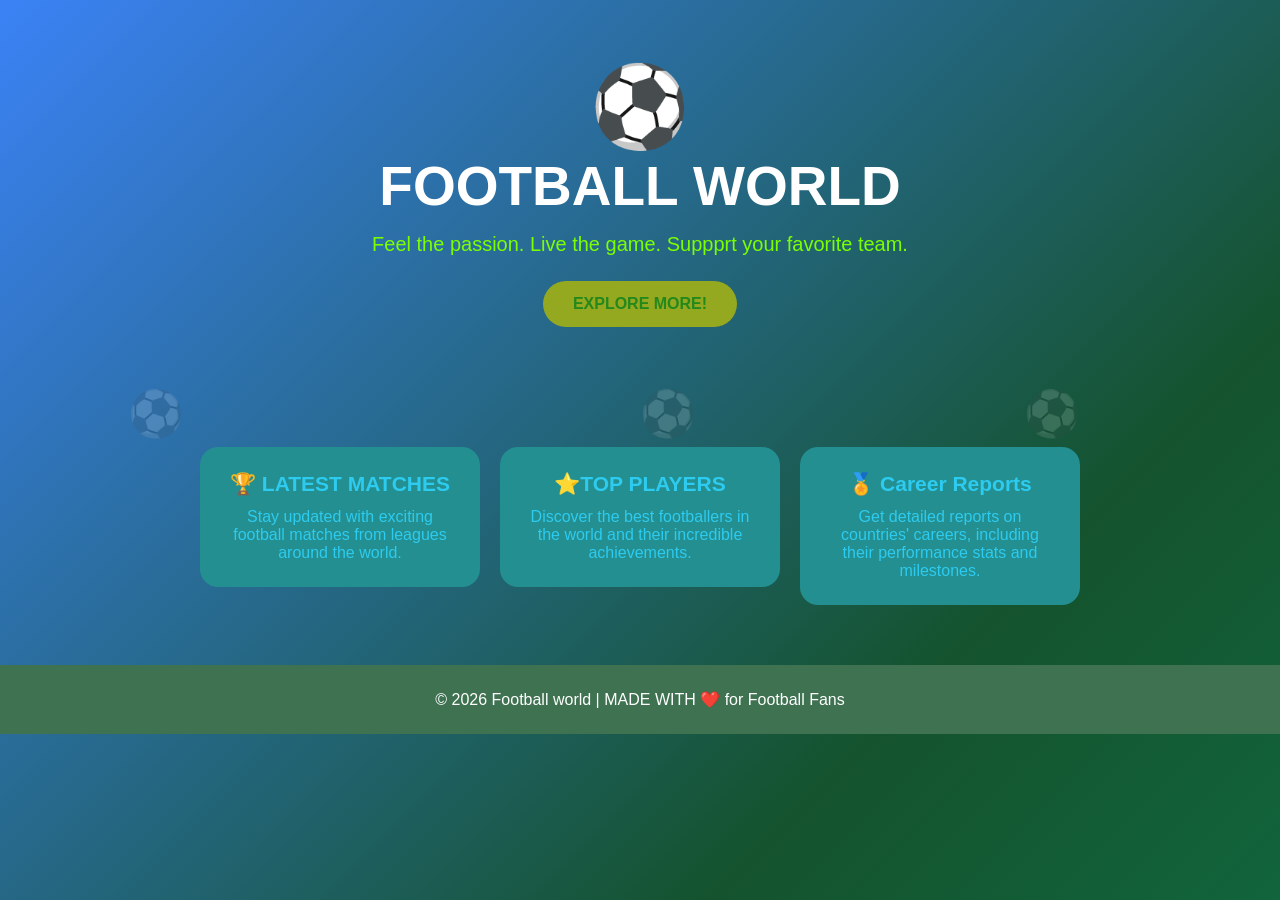
==== index.html @ c0e40a4b "Explore button working" ====
<!doctype html>
<html lang="en">
  <head>
    <meta charset="UTF-8" />
    <meta name="viewport" content="width=device-width, initial-scale=1.0" />
    <title>Football World</title>
    <link rel="stylesheet" href="styles.css" />
  </head>

  <body>
    <header>
      <div class="ball">⚽</div>
      <h1>FOOTBALL WORLD</h1>
      <p>Feel the passion. Live the game. Suppprt your favorite team.</p>
      <a href="#matches" class="btn">EXPLORE MORE!</a> 
    </header>
<div class="football football1">⚽</div>
<div class="football football2">⚽</div>
<div class="football football3">⚽</div>
    <section class="cards" id="matches">
      <div class="cards">
        <a href="matches.html" class="card-link">
          <div class="card">
            <h2>🏆 LATEST MATCHES</h2>
            <p>
              Stay updated with exciting football matches from leagues around
              the world.
            </p>
          </div>
        </a>

        <a href="players.html" class="card-link">
            <div class="card">
                <h2>⭐TOP PLAYERS</h2>
                <p>
                    Discover the best footballers in the world and their incredible
                    achievements.
                </p>
            </div>
        </a>

        <a href="scores.html" class="card-link">
            <div class="card">
                <h2>🏅 Career Reports</h2>
                <p>
                    Get detailed reports on countries' careers, including their
                    performance stats and milestones.
                </p>
            </div>
        </a>
      </div>
    </section>

    <footer>
      <p>© 2026 Football world | MADE WITH ❤️ for Football Fans</p>
    </footer>
  </body>
</html>
---- styles.css ----
*{
    margin: 0;
    padding: 0;
    box-sizing: border-box;
    font-family: Arial, Helvetica, sans-serif;
}        

body{
   
    color:#fff;
    overflow-x:hidden;

    background:linear-gradient(
        -45deg,
        #1e3c72,
        #2a5298,
        #0f2027,
        #0b8457,
        #14532d,
        #3b82f6
    ) ;
    background-size: 400% 400%;

    animation: gradientBG 15s ease infinite;
}

header{
    text-align:center;
    padding:60px 20px;

}

header h1{
    font-size:55px;
    animation:fadeDown 1.2s ease;

}

header p{
    margin-top:15px;
    font-size:20px;
    color:#7bff00;
    animation:fadeUp 1.5s ease;

}

.btn{
    display:inline-block;
    margin-top: 25px;
    padding:14px 30px;
    background:#94a820;
    color:#24881b;
    text-decoration:none;
    border-radius:30px;
    font-weight:bold;
    transition:.3s;

}

.btn:hover{
    transform:scale(1.08);
    background: #ffd700;

}

.ball{
    font-size: 80px;
    text-align: center;
    animation: bounce 2s infinite;
}

section{
    padding: 60px 20px;

}

.cards{
    display:flex;
    flex-wrap: wrap;
    justify-content: center;
    gap: 20px;
}

.card{
    width:280px;
    background:rgb(36, 143, 145);
    backdrop-filter:blur(6px);
    border-radius: 18px;
    padding:25px;
    transition:.4s ease;


}
.card:hover{
    transform:translateY(-10px) scale(1.05);
    background: rgba(48, 78, 209, 0.888);
    box-shadow: 0 15px 30px rgba(0, 0, 0, 0.2);

}
.card h2{
    margin-bottom:12px;
    font-size: 21px;
}

footer{
    text-align: center;
    padding:25px;
    background: #3e7251;

}

a {
    text-decoration: none;
    color: rgb(45, 203, 239);
}
body{
    text-align: center;
}
 .match-card{
    background:rgba(21, 88, 117, 0.75);
    backdrop-filter: blur(10px);
    border: 1px solid #071c54;
    border-radius: 15px;
    padding: 20px;
    margin: 25px auto;
    width: 90%;
    max-width: 900px;
    transition: transform 0.3s ease, box-shadow 0.3s ease;
 }

 .match-card:hover{
    transform: translateY(-10px);
    box-shadow: 0 10px 20px rgba(0, 0, 0, 0.2);
 }

 .football{
    position:fixed;
    font-size: 45px;
    opacity: .15;
    z-index: -1;
    animation:float 18s linear infinite;
 }

 .football1{
    left: 10%;
 }
    .football2{
        left: 50%;
        animation-delay: 6s;
    }

    .football3{
        left: 80%;
        animation-delay: 12s;
    }

    .teams{
        display: flex;
        justify-content: space-between;
        align-items: center;
        gap: 15px;
        margin-top: 15px;
    }
    .team{
        display: flex;
        align-items: center;
        gap: 10px;
    }

    .team h2{
        margin: 0;
        font-size: 28px;
    }
    .flag{
        width: 50px;
        height: 35px;
        object-fit: contain;
        border-radius: 5px;
    }
    .score{
        font-size: 30px;
        font-weight: bold;
        color: #ffd700;
    }


@keyframes float{
    from{
        top: 110%;
        transform: rotate(0deg);
    }
    to{
        top: -20%;
        transform: rotate(360deg);
    }
}

@keyframes bounce{
    0%,100%{
        transform: translateY(0);

    }
    50%{
        transform:translateY(-20px);

    }
}

@keyframes fadeDown{
    from{
        opacity: 0;
        transform:translateY(-40px);
        }
    to{
        opacity: 1;
        transform: translateY(0)
    }
}

@keyframes gradientBG{
    0%{
        background-position: 0% 50%;
    }
    50%{
        background-position: 100% 50%;
    }
    100%{
        background-position: 0% 50%;
    }
}
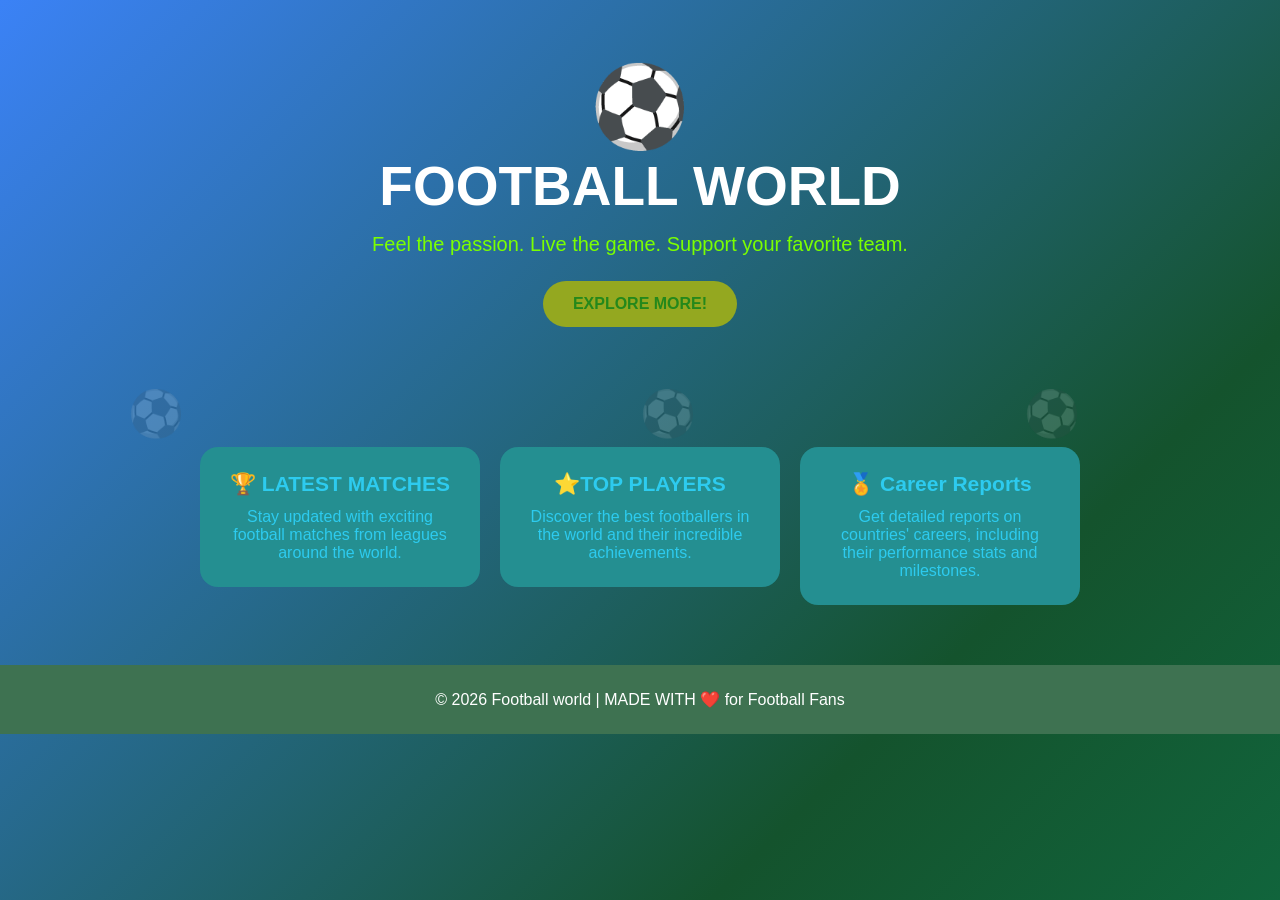
==== commit 7c85e3a4: "All PLAYER'S CARD MADEE" ====
--- a/index.html
+++ b/index.html
@@ -1,6 +1,7 @@
 <!doctype html>
 <html lang="en">
   <head>
+    <link rel="icon" href="MAIN ICON/icon.jpg">
     <meta charset="UTF-8" />
     <meta name="viewport" content="width=device-width, initial-scale=1.0" />
     <title>Football World</title>
@@ -11,13 +12,13 @@
     <header>
       <div class="ball">⚽</div>
       <h1>FOOTBALL WORLD</h1>
-      <p>Feel the passion. Live the game. Suppprt your favorite team.</p>
+      <p>Feel the passion. Live the game. Support your favorite team.</p>
       <a href="#matches" class="btn">EXPLORE MORE!</a> 
     </header>
 <div class="football football1">⚽</div>
 <div class="football football2">⚽</div>
 <div class="football football3">⚽</div>
-    <section class="cards" id="matches">
+    <section id="matches">
       <div class="cards">
         <a href="matches.html" class="card-link">
           <div class="card">
--- a/styles.css
+++ b/styles.css
@@ -1,3 +1,20 @@
+.logo{
+    width: 120px;
+    height: 120px;
+    object-fit: cover;
+    border-radius: 50%;
+    border: 4px solid gold;
+    box-shadow:0 0 20px gold;
+    margin-bottom: 20px;
+    transition: 0.3s ease;
+}
+.logo:hover{
+    transform:scale(1.1) rotate(5deg);
+}
+
+
+
+
 *{
     margin: 0;
     padding: 0;
@@ -183,6 +200,99 @@
         color: #ffd700;
     }
 
+    .player-card{
+        background: linear-gradient(
+            135deg,
+            rgba(36, 143, 145, 0.75),
+            rgba(123, 209, 48, 0.888),
+            rgba(21, 88, 117, 0.75)
+        );
+        backdrop-filter: blur(10px);
+        border: 1px solid #071c54;
+        border-radius: 15px;
+        padding: 20px;
+        margin: 25px auto;
+        width: 90%;
+        max-width: 600px;
+        transition: transform 0.3s ease, box-shadow 0.3s ease;
+    }
+.player-card p{
+    font-size: 20px;
+    animation: gradientBG 15s ease infinite;
+    background:linear-gradient(
+        -45deg,
+        #1e3c72,
+        #2a5298,
+        #0f2027,
+        #0b8457,
+        #14532d,
+        #1b9b93
+    ) ;
+}
+    .player-card:hover{
+        transform: translateY(-10px);
+        box-shadow: 0 10px 20px rgba(0, 0, 0, 0.2);
+    }
+    .player-card img{
+        width: 100px;
+        height: 100px;
+        object-fit: cover;
+        border-radius: 50%;
+        margin-bottom: 15px;
+    }
+
+    .player-card h2{
+        margin-bottom: 12px;
+        font-size: 24px;
+        background:linear-gradient(
+            90deg,
+            #ff0000,
+            #ff7f00,
+            #180c36,
+            #00ff00,
+            #0000ff,
+            #4b0082,
+            #391951
+        );
+          background-size: 400% 400%;
+
+    animation: gradientBG 15s ease infinite;
+ }
+ .player-name{
+    display: flex;
+    justify-content: center;
+    align-items: center;
+    gap: 10px;
+ }
+ .player-header{
+    display: flex;
+    align-items: center;
+    justify-content: space-between;
+ }
+ .flag{
+    width: 35px;
+    height: 25px;
+    vertical-align: middle;
+    margin-right: 10px;
+ }
+ .jersey{
+    background-color: #ffd700;
+    color: #000;
+    padding: 6px 12px;
+    border-radius: 20px;
+    font-weight: bold;
+ }
+
+ .player-info{
+    margin-top: 20px;
+ }
+ .player-info p{
+    margin: 8px 0;
+    font-size: 20px;
+    color:
+     #a5c200;
+
+ }
 
 @keyframes float{
     from{
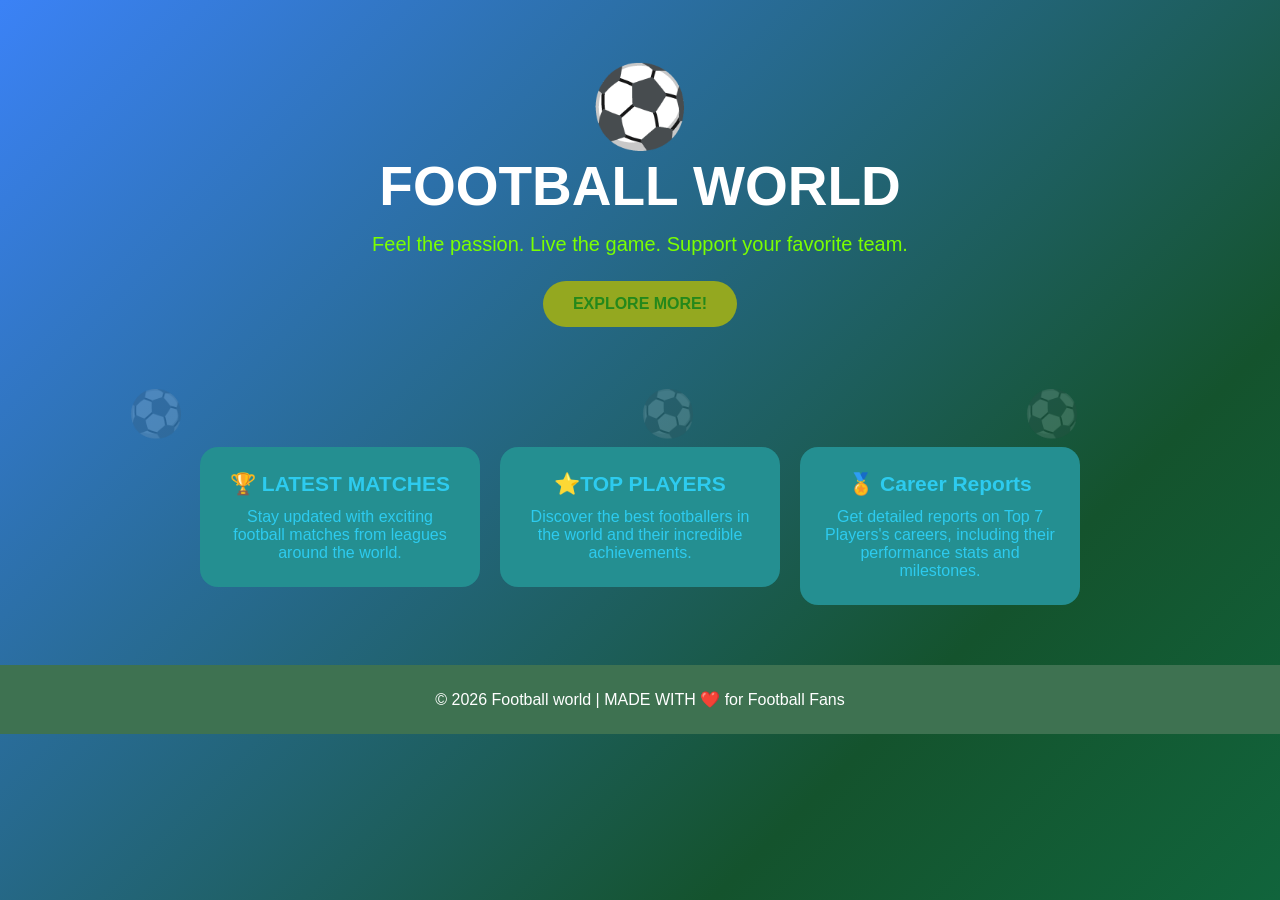
==== commit 9e20d3ab: "correcion" ====
--- a/index.html
+++ b/index.html
@@ -44,7 +44,7 @@
             <div class="card">
                 <h2>🏅 Career Reports</h2>
                 <p>
-                    Get detailed reports on countries' careers, including their
+                    Get detailed reports on Top 7 Players's careers, including their
                     performance stats and milestones.
                 </p>
             </div>
--- a/styles.css
+++ b/styles.css
@@ -223,8 +223,7 @@
         -45deg,
         #1e3c72,
         #2a5298,
-        #0f2027,
-        #0b8457,
+        #1d536a,
         #14532d,
         #1b9b93
     ) ;
@@ -236,9 +235,8 @@
     .player-card img{
         width: 100px;
         height: 100px;
-        object-fit: cover;
         border-radius: 50%;
-        margin-bottom: 15px;
+        
     }
 
     .player-card h2{
@@ -258,6 +256,12 @@
 
     animation: gradientBG 15s ease infinite;
  }
+ .player-image{
+    width: 120px;
+    height: 120Px;
+    object-fit: cover;
+    border-radius: 50%;
+ }
  .player-name{
     display: flex;
     justify-content: center;
@@ -290,7 +294,7 @@
     margin: 8px 0;
     font-size: 20px;
     color:
-     #a5c200;
+     #00acbcec;
 
  }
 
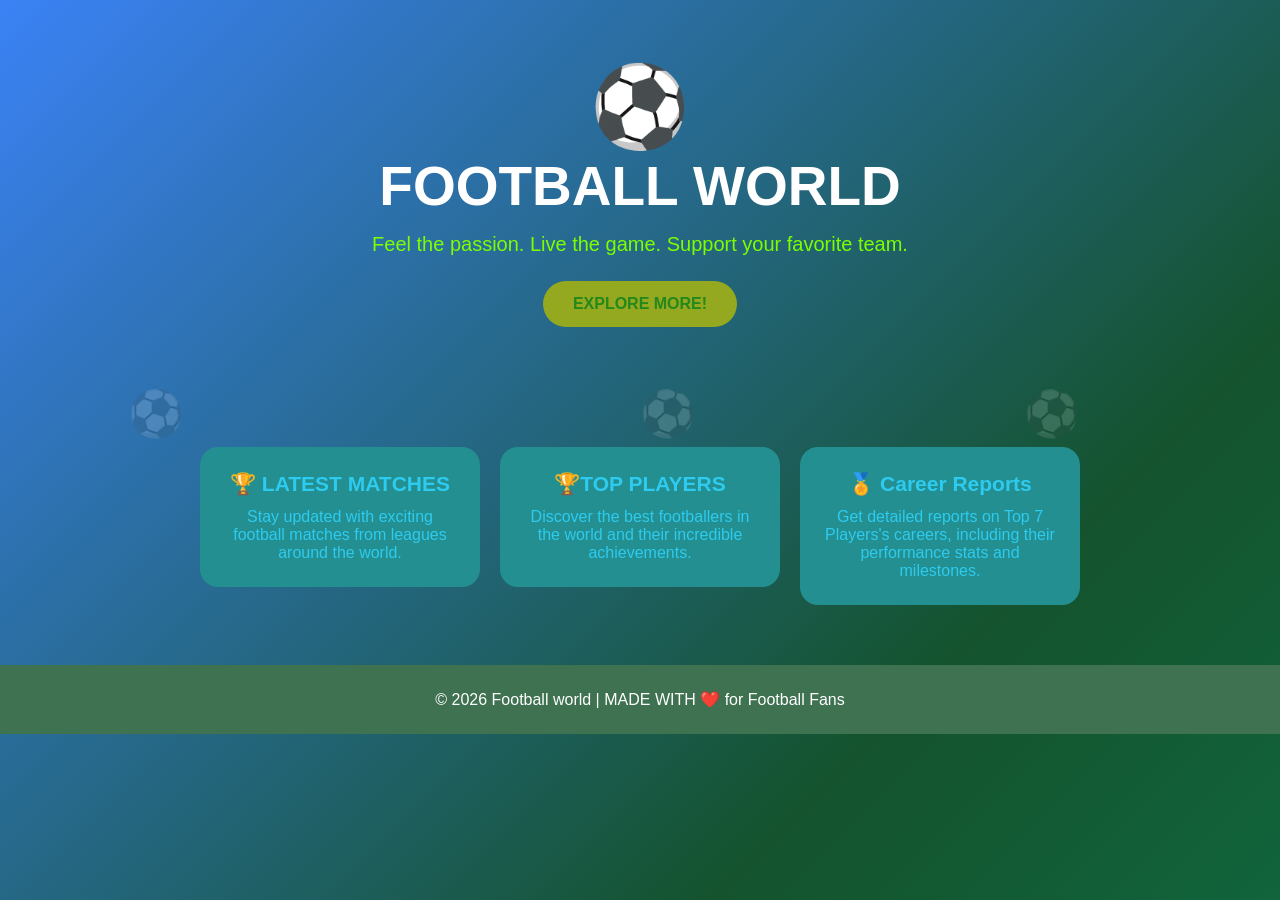
==== commit e6f78e7f: "corect emoji" ====
--- a/index.html
+++ b/index.html
@@ -32,7 +32,7 @@
 
         <a href="players.html" class="card-link">
             <div class="card">
-                <h2>⭐TOP PLAYERS</h2>
+                <h2>🏆TOP PLAYERS</h2>
                 <p>
                     Discover the best footballers in the world and their incredible
                     achievements.
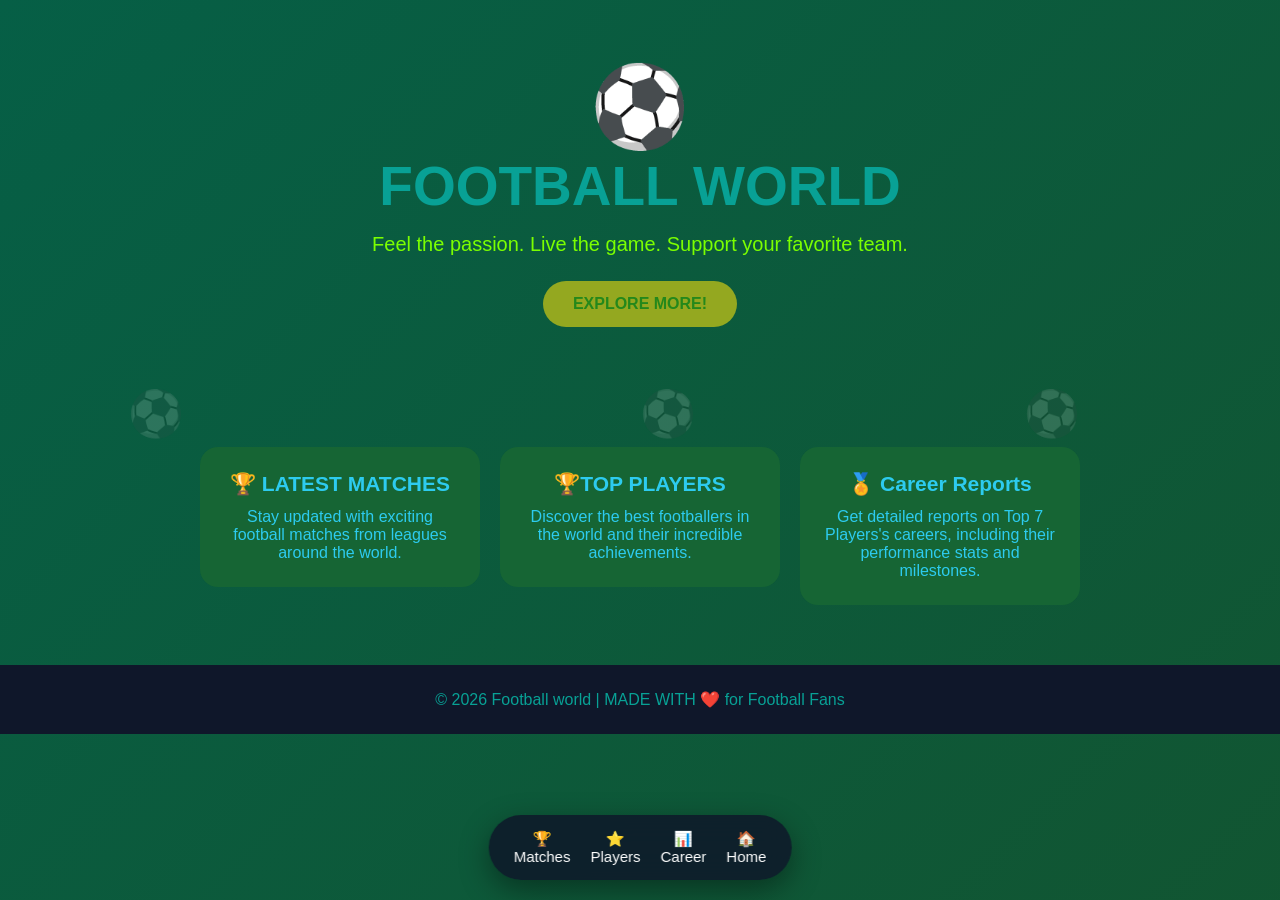
==== commit 806b18ae: "dock MAking" ====
--- a/index.html
+++ b/index.html
@@ -6,8 +6,13 @@
     <meta name="viewport" content="width=device-width, initial-scale=1.0" />
     <title>Football World</title>
     <link rel="stylesheet" href="styles.css" />
+ <nav class="bottom-dock">
+  <a herf="matches.html">🏆<br>Matches</a>
+<a herf="players.html">⭐<br>Players</a>
+<a herf="career.html">📊<br>Career</a>
+<a herf="index.html">🏠<br>Home</a>
+</nav>
   </head>
-
   <body>
     <header>
       <div class="ball">⚽</div>
--- a/styles.css
+++ b/styles.css
@@ -24,17 +24,15 @@
 
 body{
    
-    color:#fff;
+    color:#08a195;
     overflow-x:hidden;
 
     background:linear-gradient(
         -45deg,
-        #1e3c72,
-        #2a5298,
-        #0f2027,
-        #0b8457,
-        #14532d,
-        #3b82f6
+         #0F172A,
+    #1E3A8A,
+    #14532D,
+    #065F46
     ) ;
     background-size: 400% 400%;
 
@@ -100,7 +98,7 @@
 
 .card{
     width:280px;
-    background:rgb(36, 143, 145);
+    background: #166534;
     backdrop-filter:blur(6px);
     border-radius: 18px;
     padding:25px;
@@ -110,7 +108,7 @@
 }
 .card:hover{
     transform:translateY(-10px) scale(1.05);
-    background: rgba(48, 78, 209, 0.888);
+    background: #166534;
     box-shadow: 0 15px 30px rgba(0, 0, 0, 0.2);
 
 }
@@ -122,7 +120,7 @@
 footer{
     text-align: center;
     padding:25px;
-    background: #3e7251;
+    background:#0F172A;
 
 }
 
@@ -134,7 +132,12 @@
     text-align: center;
 }
  .match-card{
-    background:rgba(21, 88, 117, 0.75);
+     background:linear-gradient(
+    135deg,
+    #14532D,
+    #166534,
+    #1e3c72
+);
     backdrop-filter: blur(10px);
     border: 1px solid #071c54;
     border-radius: 15px;
@@ -188,12 +191,7 @@
         margin: 0;
         font-size: 28px;
     }
-    .flag{
-        width: 50px;
-        height: 35px;
-        object-fit: contain;
-        border-radius: 5px;
-    }
+     
     .score{
         font-size: 30px;
         font-weight: bold;
@@ -201,12 +199,16 @@
     }
 
     .player-card{
-        background: linear-gradient(
-            135deg,
-            rgba(36, 143, 145, 0.75),
-            rgba(123, 209, 48, 0.888),
-            rgba(21, 88, 117, 0.75)
-        );
+       background:linear-gradient(
+135deg,
+#14532D,
+#166534,
+#15803D,
+#061e5f,
+#1d536a,
+#1ca99d
+);
+        
         backdrop-filter: blur(10px);
         border: 1px solid #071c54;
         border-radius: 15px;
@@ -218,11 +220,12 @@
     }
 .player-card p{
     font-size: 20px;
+    color: #000000ec;
     animation: gradientBG 15s ease infinite;
     background:linear-gradient(
         -45deg,
         #1e3c72,
-        #2a5298,
+        #982a2a,
         #1d536a,
         #14532d,
         #1b9b93
@@ -240,27 +243,26 @@
     }
 
     .player-card h2{
+        color: #ffffff;
         margin-bottom: 12px;
         font-size: 24px;
-        background:linear-gradient(
-            90deg,
-            #ff0000,
-            #ff7f00,
-            #180c36,
-            #00ff00,
-            #0000ff,
-            #4b0082,
-            #391951
+        background: linear-gradient(
+            #1b9b93,
+            #71a41a,
+            #1d536a,
+            #1e3c72
+     
+       
         );
-          background-size: 400% 400%;
-
-    animation: gradientBG 15s ease infinite;
+        animation: gradientBG 1.5s ease infinite;
  }
  .player-image{
     width: 120px;
     height: 120Px;
     object-fit: cover;
     border-radius: 50%;
+    border: 4px solid #facc15;
+    box-shadow: 0 0 20px rgba(250,204,21,.5);
  }
  .player-name{
     display: flex;
@@ -287,15 +289,44 @@
     font-weight: bold;
  }
 
+  
+
  .player-info{
     margin-top: 20px;
  }
  .player-info p{
     margin: 8px 0;
     font-size: 20px;
-    color:
-     #00acbcec;
-
+    color:#00183e;
+
+ }
+ .bottom-dock{
+    position: fixed;
+    bottom: 20px;
+    left:50%;
+    transform: translateX(-50%);
+
+    display:flex;
+    gap:20px;
+
+    background: rgba(15,23,42,.85);
+    backdrop-filter: blur(15px);
+
+    padding: 15px 25px;
+
+    border-radius: 50px;
+    box-shadow: 0 10px 30px rgba(0,0,0,.4);
+ }
+ .bottom-dock a{
+    color: white;
+    text-decoration: none;
+    text-align: center;
+    font-size: 15px;
+    transition: 0.3s;
+ }
+ .bottom-dock a:hover{
+    color: #ffd700;
+    transform:translateY(-5px);
  }
 
 @keyframes float{
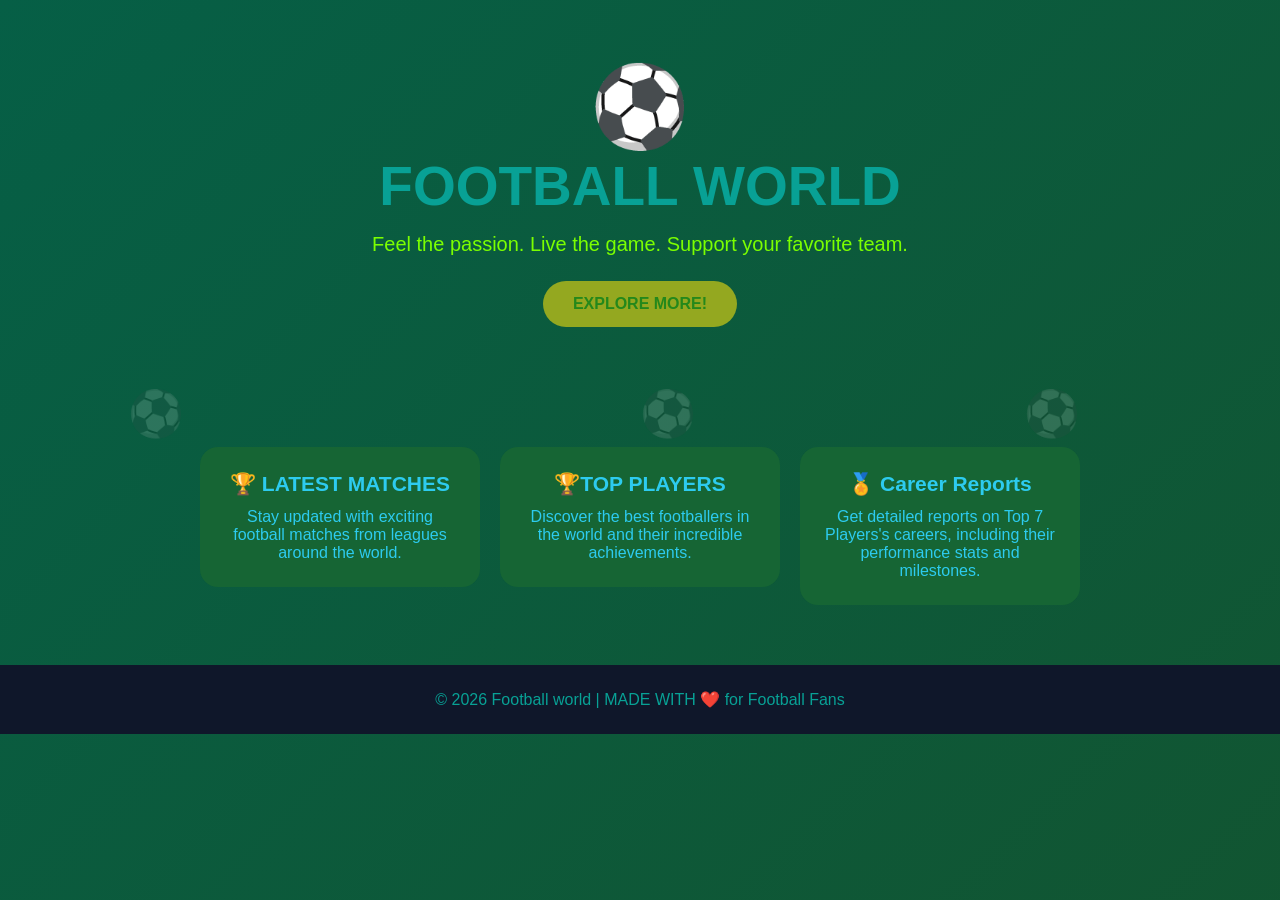
==== commit 9d3407b6: "dock" ====
--- a/index.html
+++ b/index.html
@@ -6,13 +6,7 @@
     <meta name="viewport" content="width=device-width, initial-scale=1.0" />
     <title>Football World</title>
     <link rel="stylesheet" href="styles.css" />
- <nav class="bottom-dock">
-  <a herf="matches.html">🏆<br>Matches</a>
-<a herf="players.html">⭐<br>Players</a>
-<a herf="career.html">📊<br>Career</a>
-<a herf="index.html">🏠<br>Home</a>
-</nav>
-  </head>
+ </head>
   <body>
     <header>
       <div class="ball">⚽</div>
@@ -45,7 +39,7 @@
             </div>
         </a>
 
-        <a href="scores.html" class="card-link">
+        <a href="career.html" class="card-link">
             <div class="card">
                 <h2>🏅 Career Reports</h2>
                 <p>
--- a/styles.css
+++ b/styles.css
@@ -300,34 +300,61 @@
     color:#00183e;
 
  }
- .bottom-dock{
+ /* =========================
+   Bottom Dock
+========================= */
+
+.bottom-dock{
     position: fixed;
     bottom: 20px;
-    left:50%;
+    left: 50%;
     transform: translateX(-50%);
 
-    display:flex;
-    gap:20px;
-
-    background: rgba(15,23,42,.85);
+    display: flex;
+    align-items: center;
+    justify-content: center;
+    gap: 30px;
+
+    padding: 15px 30px;
+
+    background: rgba(15, 23, 42, 0.9);
     backdrop-filter: blur(15px);
 
-    padding: 15px 25px;
-
+    border: 1px solid rgba(255,255,255,0.15);
     border-radius: 50px;
+
     box-shadow: 0 10px 30px rgba(0,0,0,.4);
- }
- .bottom-dock a{
+
+    z-index: 9999;
+}
+
+.bottom-dock a{
+    display: flex;
+    flex-direction: column;
+    align-items: center;
+
+    text-decoration: none;
     color: white;
-    text-decoration: none;
-    text-align: center;
-    font-size: 15px;
-    transition: 0.3s;
- }
- .bottom-dock a:hover{
-    color: #ffd700;
-    transform:translateY(-5px);
- }
+
+    font-size: 14px;
+    font-weight: bold;
+
+    transition: .3s ease;
+}
+
+.bottom-dock a span{
+    font-size: 28px;
+    margin-bottom: 4px;
+}
+
+.bottom-dock a:hover{
+    color: #FFD700;
+    transform: translateY(-8px) scale(1.1);
+}
+
+.bottom-dock a.active{
+    color: #FFD700;
+}
 
 @keyframes float{
     from{
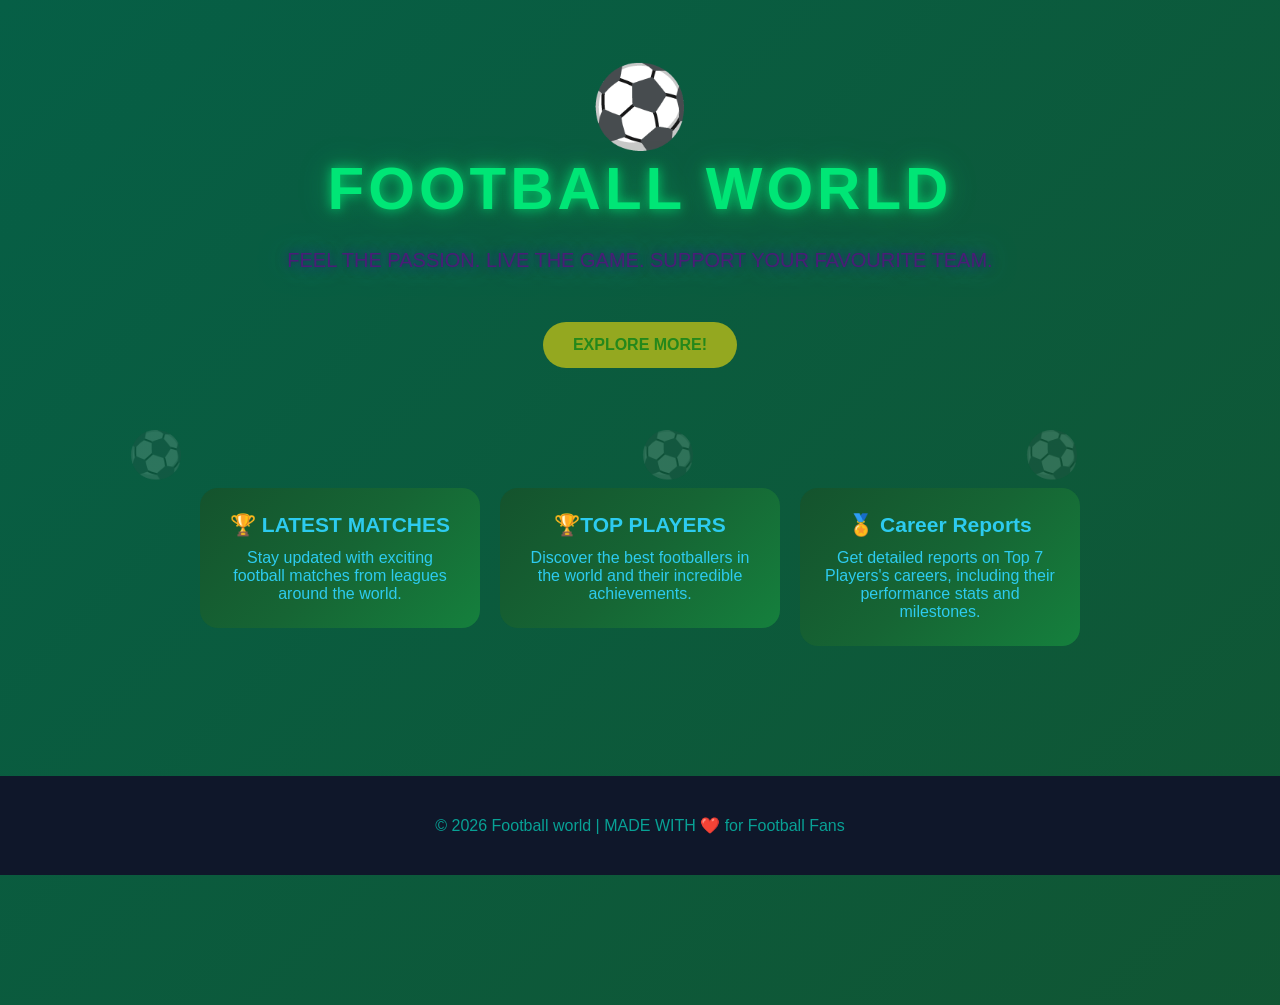
==== commit b0f346b6: "RUNNING TO FINALE" ====
--- a/index.html
+++ b/index.html
@@ -11,7 +11,7 @@
     <header>
       <div class="ball">⚽</div>
       <h1>FOOTBALL WORLD</h1>
-      <p>Feel the passion. Live the game. Support your favorite team.</p>
+      <p>FEEL THE PASSION. LIVE THE GAME. SUPPORT YOUR FAVOURITE TEAM.</p>
       <a href="#matches" class="btn">EXPLORE MORE!</a> 
     </header>
 <div class="football football1">⚽</div>
--- a/styles.css
+++ b/styles.css
@@ -23,20 +23,21 @@
 }        
 
 body{
-   
     color:#08a195;
     overflow-x:hidden;
+    text-align:center;
+    padding-bottom:130px;
 
     background:linear-gradient(
         -45deg,
-         #0F172A,
-    #1E3A8A,
-    #14532D,
-    #065F46
-    ) ;
-    background-size: 400% 400%;
-
-    animation: gradientBG 15s ease infinite;
+        #0F172A,
+        #1E3A8A,
+        #14532D,
+        #065F46
+    );
+
+    background-size:400% 400%;
+    animation:gradientBG 15s ease infinite;
 }
 
 header{
@@ -46,18 +47,45 @@
 }
 
 header h1{
-    font-size:55px;
-    animation:fadeDown 1.2s ease;
-
-}
+    font-size:60px;
+    font-weight:900;
+    text-transform:uppercase;
+    letter-spacing:4px;
+    color:#00E676;
+
+    text-shadow:
+        0 0 12px rgba(0,230,118,.8),
+        0 0 30px rgba(0,230,118,.4);
+
+    margin-bottom:20px;
+}
+header h2{
+    font-size:34px;
+    color:#FFD700;
+     text-shadow:  0 0 12px rgba(230, 203, 0, 0.8),
+        0 0 30px rgba(0, 107, 230, 0.4);
+    letter-spacing:2px;
+    margin-bottom:20px;
+}
+
 
 header p{
-    margin-top:15px;
+
+    max-width:850px;
+
+    margin:20px auto;
+
     font-size:20px;
-    color:#7bff00;
-    animation:fadeUp 1.5s ease;
-
-}
+
+    color:#4a1d77;
+    text-shadow:
+        0 0 12px rgba(59, 4, 135, 0.8),
+        0 0 30px rgba(44, 171, 185, 0.897);
+
+    line-height:1.7;
+
+}
+
 
 .btn{
     display:inline-block;
@@ -88,6 +116,24 @@
     padding: 60px 20px;
 
 }
+.match-head{
+    color: rgb(29, 29, 127);
+    text-shadow:
+        0 0 10px rgba(139, 17, 191, 0.951),
+        0 0 25px rgba(3, 112, 76, 0.922);
+}
+.match-head p{
+    font-size: 35px;
+}
+.players-head{
+    color: rgb(79, 184, 53);
+    text-shadow:
+        0 0 10px rgba(12, 34, 101, 0.951),
+        0 0 25px rgba(3, 47, 112, 0.922);
+}
+.player-head h1{
+    font-size: 40px;
+}
 
 .cards{
     display:flex;
@@ -98,7 +144,12 @@
 
 .card{
     width:280px;
-    background: #166534;
+    background:linear-gradient(
+135deg,
+#14532D,
+#166534,
+#15803D
+);
     backdrop-filter:blur(6px);
     border-radius: 18px;
     padding:25px;
@@ -117,27 +168,20 @@
     font-size: 21px;
 }
 
-footer{
-    text-align: center;
-    padding:25px;
-    background:#0F172A;
-
-}
 
 a {
     text-decoration: none;
     color: rgb(45, 203, 239);
 }
-body{
-    text-align: center;
-}
+ 
  .match-card{
      background:linear-gradient(
-    135deg,
-    #14532D,
-    #166534,
-    #1e3c72
+135deg,
+#14532D,
+#166534,
+#0F4C81
 );
+
     backdrop-filter: blur(10px);
     border: 1px solid #071c54;
     border-radius: 15px;
@@ -192,11 +236,11 @@
         font-size: 28px;
     }
      
-    .score{
-        font-size: 30px;
-        font-weight: bold;
-        color: #ffd700;
-    }
+     .score{
+    font-size:34px;
+    font-weight:bold;
+    color:#FACC15;
+}
 
     .player-card{
        background:linear-gradient(
@@ -236,11 +280,11 @@
         box-shadow: 0 10px 20px rgba(0, 0, 0, 0.2);
     }
     .player-card img{
-        width: 100px;
-        height: 100px;
-        border-radius: 50%;
-        
-    }
+    width:120px;
+    height:120px;
+    object-fit:cover;
+    border-radius:50%;
+}
 
     .player-card h2{
         color: #ffffff;
@@ -256,14 +300,21 @@
         );
         animation: gradientBG 1.5s ease infinite;
  }
- .player-image{
-    width: 120px;
-    height: 120Px;
-    object-fit: cover;
-    border-radius: 50%;
-    border: 4px solid #facc15;
-    box-shadow: 0 0 20px rgba(250,204,21,.5);
- }
+ .player-rank{
+    font-size: 40px;
+ }
+.player-image{
+    width:120px;
+    height:120px;
+    object-fit:cover;
+
+    border-radius:50%;
+
+    border:4px solid #FFD700;
+
+    box-shadow:0 0 18px rgba(255,215,0,.5);
+}
+ 
  .player-name{
     display: flex;
     justify-content: center;
@@ -300,60 +351,160 @@
     color:#00183e;
 
  }
- /* =========================
-   Bottom Dock
-========================= */
-
-.bottom-dock{
-    position: fixed;
-    bottom: 20px;
-    left: 50%;
-    transform: translateX(-50%);
-
-    display: flex;
-    align-items: center;
-    justify-content: center;
-    gap: 30px;
-
-    padding: 15px 30px;
-
-    background: rgba(15, 23, 42, 0.9);
-    backdrop-filter: blur(15px);
-
-    border: 1px solid rgba(255,255,255,0.15);
-    border-radius: 50px;
-
-    box-shadow: 0 10px 30px rgba(0,0,0,.4);
-
-    z-index: 9999;
-}
-
-.bottom-dock a{
-    display: flex;
-    flex-direction: column;
-    align-items: center;
-
-    text-decoration: none;
-    color: white;
-
-    font-size: 14px;
-    font-weight: bold;
-
-    transition: .3s ease;
-}
-
-.bottom-dock a span{
-    font-size: 28px;
-    margin-bottom: 4px;
-}
-
-.bottom-dock a:hover{
-    color: #FFD700;
-    transform: translateY(-8px) scale(1.1);
-}
-
-.bottom-dock a.active{
-    color: #FFD700;
+ /* ===============================
+      macOS / iOS Dock
+=================================*/
+
+footer{
+    margin-top:70px;
+    padding:40px 0;
+    display:flex;
+    justify-content:center;
+    align-items:center;
+background:#0F172A;
+}
+.footer-line{
+    display: none;
+}
+.top-bar{
+    position: sticky;
+    top:0;
+
+    display:flex;
+    justify-content:space-between;
+    align-items:center;
+
+    padding:20px 40px;
+
+    background:rgba(20,25,40,.75);
+    backdrop-filter:blur(18px);
+
+    z-index:1000;
+
+    border-bottom:1px solid rgba(255,255,255,.12);
+}
+
+.mac-dock{
+
+    display:flex;
+    align-items:flex-end;
+    gap:26px;
+
+    padding:14px 28px;
+
+    background:rgba(255,255,255,.08);
+
+    backdrop-filter:blur(20px);
+
+    border-radius:30px;
+
+    border:1px solid rgba(255,255,255,.15);
+
+    box-shadow:
+        0 12px 35px rgba(0,0,0,.35),
+        inset 0 1px rgba(255,255,255,.15);
+
+}
+.dock-container{
+
+    position:fixed;
+
+    left:0;
+    bottom:0;
+
+    width:100%;
+    height:110px;
+
+    display:flex;
+
+    justify-content:center;
+
+    align-items:center;
+
+    border-top:1px solid rgba(255,255,255,.08);
+
+    z-index:9998;
+}
+.dock-icon{
+    width: 68px;
+    height: 64px;
+
+    position:relative;
+
+    text-decoration:none;
+
+    display:flex;
+    flex-direction:column;
+    align-items:center;
+
+    transition:.35s ease;
+}
+
+.dock-icon img{
+
+    width:64px;
+    height:64px;
+
+    border-radius:18px;
+
+    transition:.35s ease;
+
+    box-shadow:0 10px 18px rgba(0,0,0,.35);
+
+}
+
+.dock-icon span{
+
+    position:absolute;
+
+    bottom:75px;
+
+    background:#111827;
+
+    color:white;
+
+    padding:6px 12px;
+
+    border-radius:10px;
+
+    font-size:13px;
+
+    opacity:0;
+
+    transform:translateY(10px);
+
+    transition:.25s;
+
+    pointer-events:none;
+
+}
+
+.dock-icon:hover span{
+
+    opacity:1;
+
+    transform:translateY(0);
+
+}
+
+.dock-icon:hover img{
+
+    transform: translateY(-12px) scale(1.2);
+    filter: drop-shadow(0 0 12px gold);
+
+
+}
+
+.mac-dock:hover .dock-icon img{
+
+    opacity:.65;
+
+}
+
+.mac-dock .dock-icon:hover img{
+
+    opacity:1;
+
 }
 
 @keyframes float{
@@ -400,3 +551,178 @@
         background-position: 0% 50%;
     }
 }
+
+
+/* ===========================
+        Career Page
+=========================== */
+ 
+.career-header{
+
+    text-align:center;
+
+    padding:40px 20px 10px;
+
+}
+
+.career-header h1{
+
+    font-size:65px;
+
+    font-weight:900;
+
+    color:#26dca0;
+
+    text-transform:uppercase;
+
+    letter-spacing:4px;
+
+    text-shadow:
+        0 0 10px rgba(0, 205, 55, 0.951),
+        0 0 25px rgba(112, 3, 3, 0.922);
+
+    margin-bottom:10px;
+
+}
+
+.career-header h2{
+
+    font-size:32px;
+
+    color:#036568;
+
+    text-transform:uppercase;
+
+    letter-spacing:4px;
+
+    text-shadow:
+        0 0 10px rgba(255, 136, 0, 0.7),
+        0 0 25px rgba(255,215,0,.4);
+
+    letter-spacing:2px;
+
+    margin-bottom:20px;
+
+}
+
+.career-header p{
+
+    color:#f48506;
+
+    text-transform:uppercase;
+
+    letter-spacing:4px;
+
+    text-shadow:
+        0 0 10px rgba(180, 124, 4, 0.808),
+        0 0 25px rgba(223, 33, 12, 0.845);
+    font-size:20px;
+
+    max-width:850px;
+
+    margin:auto;
+
+    line-height:1.8;
+
+}
+.career-grid{
+
+    display:grid;
+
+    grid-template-columns:repeat(auto-fit,minmax(300px,1fr));
+
+    gap:45px;
+
+    padding-top:0;
+    padding-left:40px;
+    padding-right:40px;
+    padding-bottom:40px;
+
+
+    justify-items:center;
+
+}
+.career-card{
+
+    width:300px;
+
+    text-align:center;
+
+    text-decoration:none;
+
+    color:white;
+
+    transition:.4s;
+
+}
+.career-card img{
+
+    width:100%;
+
+    border-radius:25px;
+
+    box-shadow:0 12px 30px rgba(0,0,0,.5);
+
+    transition:.4s;
+
+}
+.career-card:hover{
+
+    transform:translateY(-15px);
+
+}
+.career-card:hover img{
+
+    transform:scale(1.05);
+
+    box-shadow:0 0 35px gold;
+
+}
+.career-card h3{
+
+    margin-top:18px;
+
+    font-size:25px;
+
+    color:#FFD700;
+
+}
+.career-card p{
+
+    color:white;
+
+    margin:8px 0;
+
+}
+.career-card button{
+
+    margin-top:15px;
+
+    padding:12px 25px;
+
+    border:none;
+
+    border-radius:30px;
+
+    background:#FFD700;
+
+    color:#111;
+
+    font-weight:bold;
+
+    cursor:pointer;
+
+    transition:.3s;
+
+}
+.career-card button:hover{
+
+    background:white;
+
+    transform:scale(1.05);
+
+}
+.last-card{
+    grid-column: 1 /-1;
+    justify-self: center;
+}
